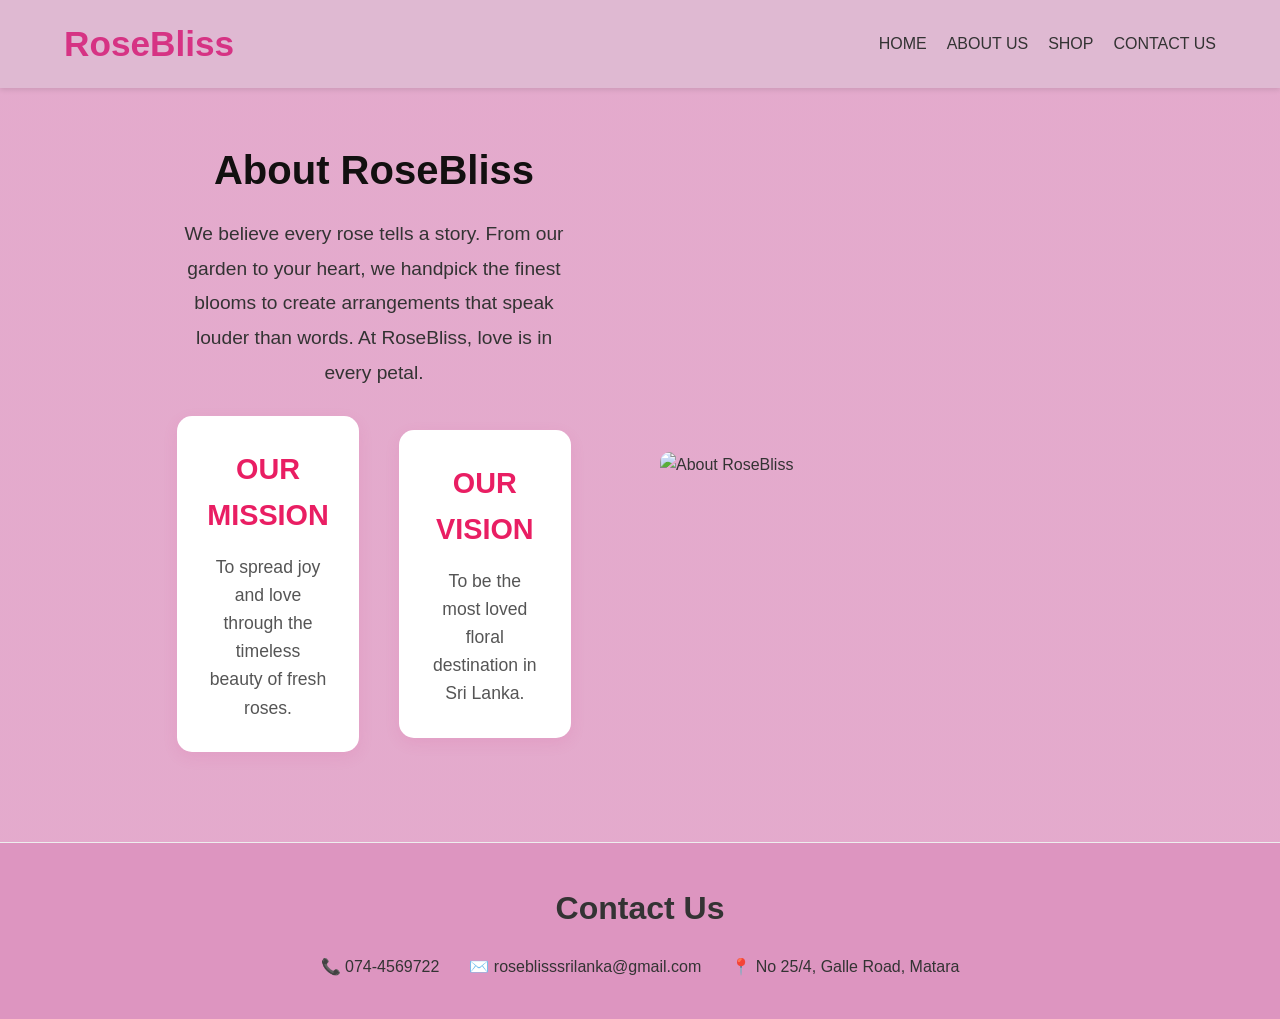
==== about.html @ 47710635 "Add files via upload" ====
<!DOCTYPE html>
<html lang="en">
<head>
    <meta charset="UTF-8">
    <meta name="viewport" content="width=device-width, initial-scale=1.0">
    <title>About Us | RoseBliss</title>
    <link rel="stylesheet" href="style.css">
</head>
<body>
    <nav>
        <div class="logo">RoseBliss</div>
        <ul>
            <li><a href="index.html">HOME</a></li>
            <li><a href="about.html">ABOUT US</a></li>
            <li><a href="shop.html">SHOP</a></li>
            <li><a href="contact.html">CONTACT US</a></li>
        </ul>
    </nav>
<body class="about-page-body">
    

    <div class="container grid-2">
        <div class="about-header-section">
            <h1 class="main-topic">About RoseBliss</h1>

            <p class="sub-topic">We believe every rose tells a story. From our garden to your heart, we handpick the finest blooms to create arrangements that speak louder than words. At RoseBliss, love is in every petal.</p>
            <br>
            <div class="grid-2">
                <div class="box">
                    <h4>Our Mission</h4>
                    <p>To spread joy and love through the timeless beauty of fresh roses.</p>
                </div>
                <div class="box">
                    <h4>Our Vision</h4>
                    <p>To be the most loved floral destination in Sri Lanka.</p>
                </div>
            </div>
        </div>
        <img src="images/about us.jfif" alt="About RoseBliss" style="width:100%; border-radius: 10px;">
    </div>
    <footer>
        <h1>Contact Us</h1>
        <div class="footer-info">
            <p>📞 074-4569722</p>
            <p>✉️ roseblisssrilanka@gmail.com</p>
            <p>📍 No 25/4, Galle Road, Matara</p>
        </div>
    </footer>
</body>
</html>

    </body>
</html>
---- style.css ----
/* General Styles */
* {
    margin: 0;
    padding: 0;
    box-sizing: border-box;
    font-family: 'Segoe UI', Tahoma, Geneva, Verdana, sans-serif;
}

body { line-height: 1.6; color: #333;
         margin: 0; padding: 0;}
 

/* Navigation */
nav {
    display: flex;
    justify-content: space-between;
    align-items: center;
    padding: 1rem 5%;
    background: #dfb9d2;
    box-shadow: 0 2px 5px rgba(0,0,0,0.1);
    position: sticky;
    top: 0;
    z-index: 1000;
}

.logo { font-size: 2.2rem; font-weight: bold; color: #d63384; }

nav ul { display: flex; list-style: none; }

nav ul li { margin-left: 20px; }

nav ul li a { text-decoration: none; color: #333; font-weight: 500; transition: 0.3s; }

nav ul li a:hover { color: #e973db; }

/* Hero Section */
.hero {
    max-height: 100vh;
    width:100%;
    background: linear-gradient(rgba(0,0,0,0.5), rgba(0,0,0,0.5)), url('images/new bg photo.jpeg');
    display: flex;
    background-size: cover;
    background-repeat: no-repeat;
    background-position: center;
    flex-direction: column;
    justify-content: center;
    align-items: center;
    text-align: center;
    color: rgb(197, 104, 151);
    padding: 0 20px;
}

.hero h1 { font-size: 3rem; margin-bottom: 10px; }

/* Footer */
footer {
    background: #dd95c0;
    padding: 40px 5%;
    margin-top: 0px;
    border-top: 1px solid #eee;

    text-align: center;
}

.footer-info { display: flex; justify-content: center; gap: 30px; flex-wrap: wrap; margin-top: 20px; }

/* Grid Layouts */
.container { padding: 50px 10%; }

.grid-2 { display: grid; grid-template-columns: 1fr 1fr; gap: 40px; align-items: center; }

.grid-3 { display: grid; grid-template-columns: repeat(auto-fit, minmax(250px, 1fr)); gap: 20px; }

/* Cards & Boxes */
.box { padding: 20px; border: 1px solid #eee; border-radius: 8px; background: #fff5f8; }

.product-card { border: 1px solid #eee; text-align: center; padding: 15px; border-radius: 8px; }

.product-card img { width: 100%; height: 250px; object-fit: cover; border-radius: 5px; }

/* Contact Form */
form { display: flex; flex-direction: column; gap: 15px; }

input, textarea { padding: 10px; border: 1px solid #ccc; border-radius: 5px; }

button { background: #d63384; color: white; border: none; padding: 10px; cursor: pointer; border-radius: 5px; }

/* Responsive */
@media (max-width: 768px) {
    .grid-2 { grid-template-columns: 1fr; }
    nav { flex-direction: column; }
    nav ul { margin-top: 15px; }
}
.hero-logo{
    width: 250px;
    margin-bottom: 20px;
    height:auto;
    border-radius: 50%;
}

.about-header-section {
    text-align: center; 
    margin-bottom: 40px;
    padding: 0 10%;

}

.main-topic {
    font-size: 2.5rem;
    color: #121010; 
    margin-bottom: 15px;
    
}

.sub-topic {
    font-size: 1.2rem;
    color: #333;
    line-height: 1.8;
    max-width: 800px;
    margin: 0 auto; 
}
/* About Page Background */
.about-page-body {
    background: linear-gradient(rgba(221, 149, 192, 0.8), rgba(221, 149, 192, 0.8)), url('images/collection bg (2).jpg') center/cover no-repeat; /* Soft Rose-Petal Pink background */
}

/* Mission & Vision Boxes */
.box {
    padding: 30px;
    border: none;
    border-radius: 15px;
    background: #ffffff; 
    box-shadow: 0 5px 15px rgba(214, 51, 132, 0.1); 
    text-align: center;
    transition: 0.3s;
}

.box:hover {
    transform: translateY(-5px);
}


.box h4 {
    color: #e91e63; 
    font-size: 1.8rem;
    margin-bottom: 15px;
    text-transform: uppercase;
}

/* Mission & Vision Paragraphs */
.box p {
    color: #555;
    font-size: 1.1rem;
    line-height: 1.6;
}
/* Container for the entire Contact section */
.contact-container {
    max-width: 1100px;
    margin: 60px auto; 
    padding: 20px;
    display: flex;
    gap: 50px; 
    justify-content: center;
    align-items: flex-start;
}

/* Aligning the left side info boxes */
.contact-info {
    flex: 1;
    display: flex;
    flex-direction: column;
    gap: 20px;
    text-align: center; 
}

/* Aligning the right side form */
.contact-form {
    flex: 1;
    background: white;
    padding: 30px;
    border-radius: 15px;
    box-shadow: 0 5px 15px rgba(0,0,0,0.05);
}

/* Centering the "Contact Us" Main Heading */
.contact-title {
    text-align: center;
    margin-top: 20px;
    margin-bottom: 5px;
    font-size: 3.2rem;
    color: #100f0f;
    text-align: center;
    width: 100%;
    display: block;
}
/* Specific background for the Contact Page */
.contact-page-body {
    background:linear-gradient(rgba(0,0,0,0.5), rgba(0,0,0,0.5)), url('images/contacg bg.jpg') center/cover no-repeat; /* Light Pink background for the contact page */
}
.contact-wrapper {
    display: flex;
    flex-direction: column;
    align-items: center; 
    padding:20px 20px;
    min-height:auto;
}

.contact-container {
    display: flex;
    gap: 40px;
    max-width: 1000px;
    width: 100%;
    justify-content: center; 
    margin-top: 10px;
}

.form-container {
    flex: 1; 
    padding: 20px;
}


.form-container label {
    font-size: 1.3rem;  
    font-weight: bold;    
    color: #000;          
    display: block;       
    margin-top: 20px;     
    margin-bottom: 8px;   
}
.form-container input, 
.form-container textarea {
    width: 100%;
    padding: 12px;
    font-size: 1rem;
    border: 1px solid #ccc;
    border-radius: 8px; 
    margin-bottom: 10px;
}
.hero-title {
    font-size: 4rem;        
    font-weight: 900;      
    color: #d852c7;          
    
    letter-spacing: 5px;     
    margin-bottom: 10px;     
    text-shadow: 2px 2px 10px rgba(0,0,0,0.5); 
}


.shop-page-body {
    background-color: #ea7ba0; 
    margin: 0;
    padding: 0;
}


.shop-container {
    padding: 60px 20px;
    max-width: 1200px;
    margin: 0 auto;
}
.btn-collection {
    display: inline-block;
    margin-top: 25px;
    padding: 15px 30px;
    background-color: #f571d6; 
    color: white;
    text-decoration: none;
    font-size: 1.2rem;
    font-weight: bold;
    border-radius: 30px; 
    transition: 0.3s ease;
    box-shadow: 0 4px 15px rgba(0,0,0,0.2);
}

.btn-collection:hover {
    background-color: #d63384; 
    transform: translateY(-3px); 
    box-shadow: 0 6px 20px rgba(0,0,0,0.3);
}
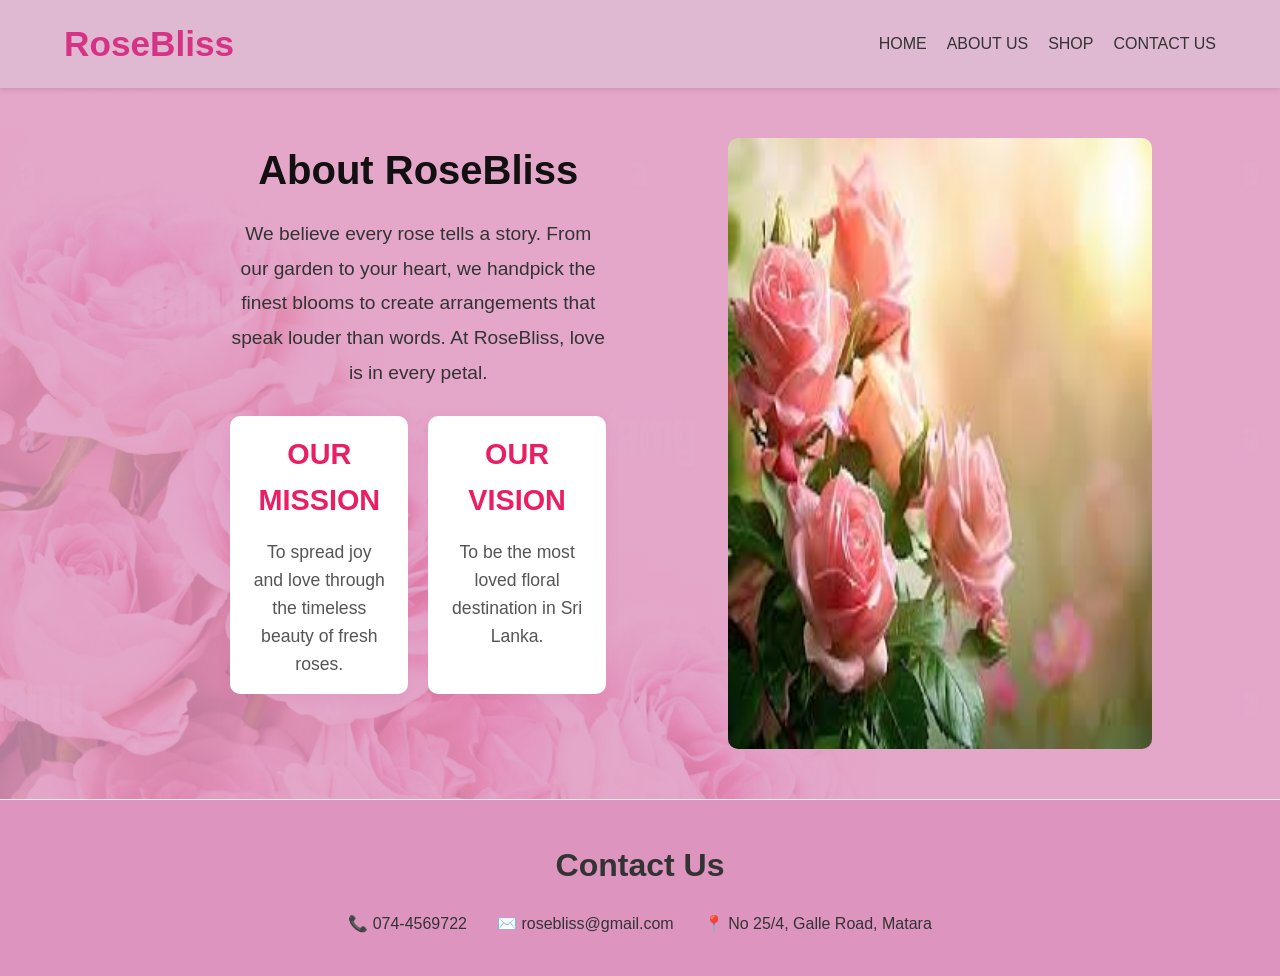
==== commit f22dc146: "Add files via upload" ====
--- a/about.html
+++ b/about.html
@@ -42,7 +42,7 @@
         <h1>Contact Us</h1>
         <div class="footer-info">
             <p>📞 074-4569722</p>
-            <p>✉️ roseblisssrilanka@gmail.com</p>
+            <p>✉️ rosebliss@gmail.com</p>
             <p>📍 No 25/4, Galle Road, Matara</p>
         </div>
     </footer>
--- a/style.css
+++ b/style.css
@@ -3,7 +3,7 @@
     margin: 0;
     padding: 0;
     box-sizing: border-box;
-    font-family: 'Segoe UI', Tahoma, Geneva, Verdana, sans-serif;
+    font-family: 'arial', Tahoma, Geneva, Verdana, sans-serif;
 }
 
 body { line-height: 1.6; color: #333;
@@ -50,7 +50,7 @@
     padding: 0 20px;
 }
 
-.hero h1 { font-size: 3rem; margin-bottom: 10px; }
+.hero h1 { font-size: 3.3rem; margin-bottom: 10px; }
 
 /* Footer */
 footer {
@@ -126,13 +126,14 @@
 
 /* Mission & Vision Boxes */
 .box {
-    padding: 30px;
+    padding: 15px 20px;
     border: none;
-    border-radius: 15px;
+    border-radius: 10px;
     background: #ffffff; 
     box-shadow: 0 5px 15px rgba(214, 51, 132, 0.1); 
     text-align: center;
     transition: 0.3s;
+    margin-bottom: 15px;
 }
 
 .box:hover {
@@ -155,27 +156,41 @@
 }
 /* Container for the entire Contact section */
 .contact-container {
-    max-width: 1100px;
-    margin: 60px auto; 
+    max-width: 850px;
+    margin: 0px auto; 
     padding: 20px;
     display: flex;
-    gap: 50px; 
+    gap: 30px; 
     justify-content: center;
     align-items: flex-start;
 }
 
 /* Aligning the left side info boxes */
 .contact-info {
-    flex: 1;
+    flex: 0 0 55;
     display: flex;
     flex-direction: column;
-    gap: 20px;
+    gap: 10px;
     text-align: center; 
-}
+    font-size: 1rem;
+    padding: 35px 35px;
+              /* This makes the box length smaller */
+}
+
+.contact-info .box {
+    background: #ddabce;
+    padding: 30px 30px;
+    margin-bottom: 20px;
+    border-radius: 12px;
+    width: 100%;            /* This makes the box length smaller */
+    box-shadow: 0 4px 6px rgba(0,0,0,0.1);
+    font-size: 1rem;;
+}
+            /* Makes the text sharper */
 
 /* Aligning the right side form */
 .contact-form {
-    flex: 1;
+    flex: 0 0 45;
     background: white;
     padding: 30px;
     border-radius: 15px;
@@ -195,7 +210,7 @@
 }
 /* Specific background for the Contact Page */
 .contact-page-body {
-    background:linear-gradient(rgba(0,0,0,0.5), rgba(0,0,0,0.5)), url('images/contacg bg.jpg') center/cover no-repeat; /* Light Pink background for the contact page */
+    background:linear-gradient(rgba(0,0,0,0.5), rgba(0,0,0,0.5)), url('images/contct.jpg') center/cover no-repeat; /* Light Pink background for the contact page */
 }
 .contact-wrapper {
     display: flex;
@@ -207,16 +222,20 @@
 
 .contact-container {
     display: flex;
-    gap: 40px;
-    max-width: 1000px;
-    width: 100%;
+    gap: 30px;
+    max-width: 850px;
+    
     justify-content: center; 
+    margin:  0 auto;
     margin-top: 10px;
+    align-items: flex-start;
 }
 
 .form-container {
-    flex: 1; 
-    padding: 20px;
+    flex: 1.2; 
+    padding: 22px;
+    max-width: 500px;
+
 }
 
 
@@ -279,3 +298,48 @@
     transform: translateY(-3px); 
     box-shadow: 0 6px 20px rgba(0,0,0,0.3);
 }
+/* This forces the boxes on the About page to be side-by-side and identical */
+.grid-2 {
+    display: flex;
+    justify-content: center;
+    gap: 20px;
+    align-items: stretch; /* Makes them the same height */
+    width: 100%;
+}
+
+.grid-2 .box {
+    flex: 1;              /* Forces both boxes to take up equal space */
+    max-width: 450px;     /* Allows them to be wider than the contact boxes */
+    text-align: center;
+}
+/* MOBILE PHONE FIX */
+@media (max-width: 768px) {
+    /* 1. Fix the giant text */
+    .contact-info .box {
+        width: 90% !important; /* Makes box fit the phone screen width */
+        margin: 10px auto;
+        padding: 15px;
+    }
+
+    .contact-info .box font-size, 
+    .contact-info .box p, 
+    .contact-info .box strong {
+        font-size: 1rem !important; /* Forces text to stay small on phones */
+    }
+
+    /* 2. Stack the About page boxes vertically */
+    .grid-2 {
+        flex-direction: column;
+        align-items: center;
+    }
+
+    .grid-2 .box {
+        width: 90%;
+        margin-bottom: 20px;
+    }
+
+    /* 3. Fix the giant Hero text on the Home page */
+    .hero h1 {
+        font-size: 2rem !important; /* Shrinks "Fresh Roses" so it fits */
+    }
+}
